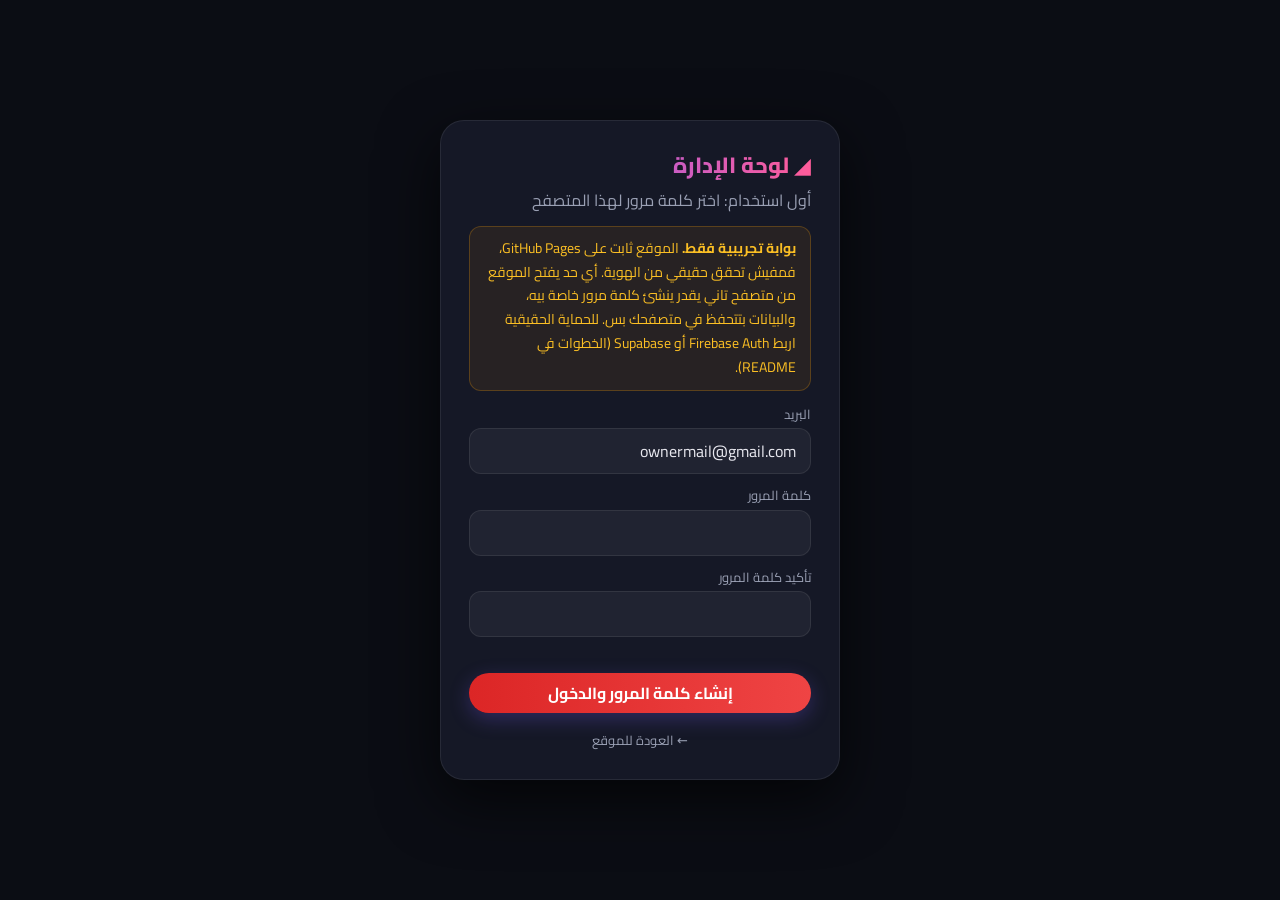
==== admin.html @ e35d7181 "Import Galaxite website" ====
<!DOCTYPE html>
<html lang="ar" dir="rtl">
<head>
<meta charset="utf-8">
<meta name="viewport" content="width=device-width, initial-scale=1">
<meta name="robots" content="noindex, nofollow">
<title>لوحة الإدارة | Galaxite</title>
<link rel="preconnect" href="https://fonts.googleapis.com">
<link href="https://fonts.googleapis.com/css2?family=Cairo:wght@400;600;800&display=swap" rel="stylesheet">
<link rel="icon" href="icon.svg" type="image/svg+xml">
<link rel="stylesheet" href="admin.css">
</head>
<body>
<div id="root"></div>
<script src="data.js"></script>
<script src="auth-config.js"></script>
<script src="admin.js"></script>
</body>
</html>
---- admin.css ----
*{box-sizing:border-box}
:root{--acc:#7c5cff;--acc2:#ff5c9a;--bg:#0b0d14;--card:#151826;--line:#ffffff14;--mut:#9aa0b4}
body{margin:0;background:var(--bg);color:#e8e8ef;font-family:Cairo,system-ui,"Segoe UI",Tahoma,sans-serif;line-height:1.5}
button,input,select,textarea{font:inherit;color:inherit}
a{color:inherit;text-decoration:none}
.btn{display:inline-flex;align-items:center;gap:6px;min-height:40px;padding:0 16px;border:0;border-radius:999px;background:#ffffff14;cursor:pointer;transition:transform .15s,background .2s}
.btn:hover{background:#ffffff22}.btn:active{transform:scale(.97)}
.btn.pri{background:linear-gradient(90deg,var(--acc),var(--acc2));color:#fff;font-weight:700;box-shadow:0 6px 20px #7c5cff44}
.btn.dan{background:#ef444422;color:#ff8080}
.btn.sm{min-height:32px;padding:0 12px;font-size:13px}
:focus-visible{outline:2px solid #fff;outline-offset:2px}
input,select,textarea{width:100%;padding:10px 14px;border-radius:12px;border:1px solid var(--line);background:#ffffff0d}
input:focus,select:focus,textarea:focus{outline:2px solid var(--acc);border-color:transparent}
label{display:block;font-size:13px;color:var(--mut);margin:12px 0 4px}
.gate{min-height:100vh;display:grid;place-items:center;padding:20px}
.gate .box{width:100%;max-width:400px;background:var(--card);border:1px solid var(--line);border-radius:24px;padding:28px;box-shadow:0 20px 60px #000a}
.logo{font-weight:800;font-size:22px;background:linear-gradient(90deg,var(--acc),var(--acc2));-webkit-background-clip:text;background-clip:text;color:transparent}
.warn{background:#f59e0b1f;border:1px solid #f59e0b55;color:#fbbf24;border-radius:12px;padding:10px 12px;font-size:13px;margin:14px 0}
.err{color:#ff8080;font-size:13px;min-height:20px;margin-top:8px}
.app{display:grid;grid-template-columns:230px 1fr;min-height:100vh}
.side{background:#0f1220;border-inline-end:1px solid var(--line);padding:18px 12px;position:sticky;top:0;height:100vh;display:flex;flex-direction:column;gap:6px}
.side a,.side button.nav{display:flex;align-items:center;gap:10px;padding:10px 14px;border-radius:12px;border:0;background:none;text-align:start;cursor:pointer;color:var(--mut)}
.side a.on{background:linear-gradient(90deg,#7c5cff33,#ff5c9a22);color:#fff}
.side .sp{flex:1}
.main{padding:22px;max-width:1100px;width:100%}
.top{display:flex;flex-wrap:wrap;gap:12px;align-items:center;justify-content:space-between;margin-bottom:18px}
.top h1{margin:0;font-size:24px}
.stats{display:grid;grid-template-columns:repeat(auto-fit,minmax(170px,1fr));gap:14px;margin-bottom:22px}
.stat{background:var(--card);border:1px solid var(--line);border-radius:18px;padding:16px}
.stat b{display:block;font-size:30px;font-weight:800}.stat span{color:var(--mut);font-size:13px}
.panel{background:var(--card);border:1px solid var(--line);border-radius:18px;padding:16px;margin-bottom:18px}
.panel h2{margin:0 0 12px;font-size:17px}
table{width:100%;border-collapse:collapse}
th,td{padding:10px 8px;text-align:start;border-bottom:1px solid var(--line);font-size:14px}
th{color:var(--mut);font-weight:600}
.tw{overflow-x:auto}
.thumb{width:36px;height:52px;border-radius:6px;object-fit:cover;display:block}
.pill{display:inline-block;padding:2px 10px;border-radius:999px;font-size:12px;background:#ffffff14}
.row2{display:grid;grid-template-columns:1fr 1fr;gap:12px}
.modal{position:fixed;inset:0;background:#000b;display:grid;place-items:center;padding:16px;z-index:50;overflow:auto}
.modal .box{width:100%;max-width:560px;background:var(--card);border:1px solid var(--line);border-radius:22px;padding:22px;max-height:94vh;overflow:auto}
.modal h2{margin:0 0 6px}
.acts{display:flex;gap:8px;flex-wrap:wrap;margin-top:16px}
.toast{position:fixed;bottom:20px;inset-inline-start:50%;transform:translateX(50%);background:#22c55e;color:#04210f;padding:10px 20px;border-radius:999px;font-weight:700;z-index:99}
.empty{text-align:center;color:var(--mut);padding:30px}
pre.code{background:#0b0d14;border:1px solid var(--line);border-radius:12px;padding:12px;overflow:auto;direction:ltr;text-align:left;font-size:12px;max-height:260px}
.menu{display:none}
@media (max-width:760px){
 .app{grid-template-columns:1fr}
 .side{position:fixed;bottom:0;top:auto;height:auto;inset-inline:0;flex-direction:row;justify-content:space-around;padding:6px;z-index:20;border-top:1px solid var(--line);border-inline-end:0}
 .side .brand,.side .sp,.side .nav span{display:none}
 .side a,.side button.nav{flex-direction:column;gap:2px;padding:6px 10px;font-size:11px}
 .main{padding:14px 12px 90px}
 .row2{grid-template-columns:1fr}
}
.main,.panel{min-width:0}.tw{max-width:100%}
@media (max-width:760px){#sq{max-width:none!important;flex:1 1 100%}#add,#qa{flex:1 1 100%;justify-content:center}html,body{overflow-x:hidden}}
@media (max-width:760px){
 .side .nav span{display:block!important}.side a,.side button.nav{font-size:10px;padding:6px 6px}
 table:has(#tb) thead{display:none}table:has(#tb),#tb{display:block}
 #tb tr{display:flex;flex-wrap:wrap;align-items:center;gap:6px 10px;padding:12px 0;border-bottom:1px solid var(--line)}
 #tb td{border:0;padding:0}#tb td:nth-child(1){flex:0 0 44px;order:1}#tb td:nth-child(2){flex:1 1 calc(100% - 64px);order:2;font-size:15px}
 #tb td:nth-child(3),#tb td:nth-child(4),#tb td:nth-child(5),#tb td:nth-child(6){order:3;font-size:13px;color:var(--mut)}
 #tb td:nth-child(5)::after{content:" فصل"}#tb td:nth-child(6)::before{content:"⭐ "}
 #tb td:nth-child(7){order:4;flex:1 1 100%;display:flex;gap:8px}#tb td:nth-child(7) .btn{flex:1;justify-content:center;min-height:40px}
 #tb td.empty{flex:1 1 100%}
}
.gchips{display:flex;flex-wrap:wrap;gap:6px;margin-top:8px}
.stat small.up{display:block;color:#3ddc84;margin-top:4px}
.warn{background:#f59e0b14;border:1px solid #f59e0b40;border-radius:12px;padding:10px 14px;margin-bottom:14px;font-size:14px;line-height:1.7}
.side a.on{background:linear-gradient(90deg,#dc262644,#dc262618)}.btn.pri{background:linear-gradient(90deg,#dc2626,#ef4444)}
.side{overflow:auto}
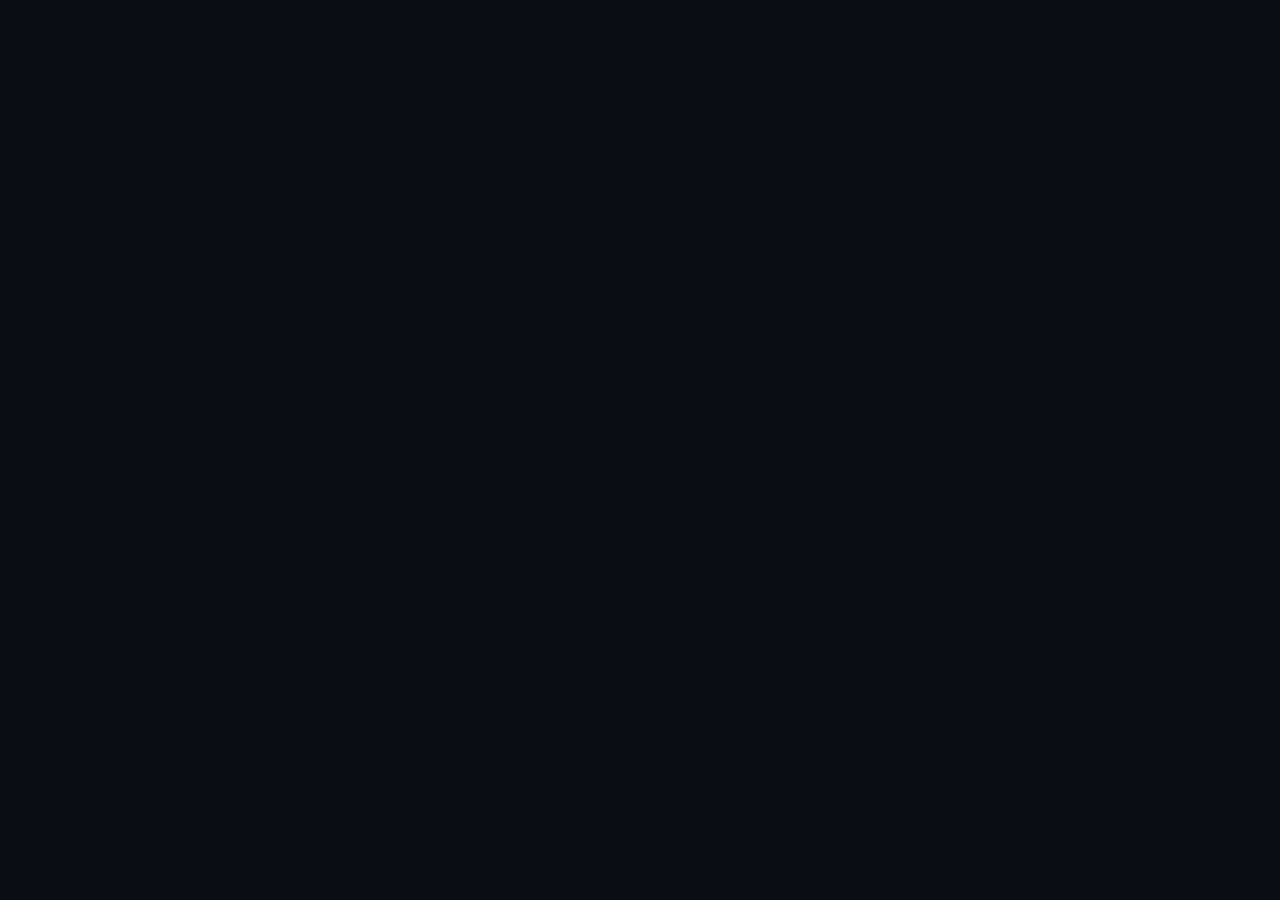
==== commit d7536d59: "Load shared reports module in admin panel" ====
--- a/admin.html
+++ b/admin.html
@@ -14,6 +14,7 @@
 <div id="root"></div>
 <script src="data.js"></script>
 <script src="auth-config.js"></script>
+<script src="reports.js"></script>
 <script src="admin.js"></script>
 </body>
 </html>
--- a/admin.css
+++ b/admin.css
@@ -70,3 +70,12 @@
 .warn{background:#f59e0b14;border:1px solid #f59e0b40;border-radius:12px;padding:10px 14px;margin-bottom:14px;font-size:14px;line-height:1.7}
 .side a.on{background:linear-gradient(90deg,#dc262644,#dc262618)}.btn.pri{background:linear-gradient(90deg,#dc2626,#ef4444)}
 .side{overflow:auto}
+
+/* Password visibility control for the admin sign-in form. */
+.admin-pw{position:relative;display:block;width:100%}
+.admin-pw input{padding-left:48px;padding-inline-start:initial}
+.admin-pw-toggle{position:absolute;left:8px;right:auto;top:50%;transform:translateY(-50%);width:34px;height:34px;display:grid;place-items:center;padding:0;border:0;border-radius:8px;background:transparent;color:var(--mut);cursor:pointer}
+.admin-pw-toggle:hover{color:#fff;background:#ffffff12}
+.admin-pw-toggle .eye-closed{display:none}
+.admin-pw-toggle[aria-pressed="true"] .eye-open{display:none}
+.admin-pw-toggle[aria-pressed="true"] .eye-closed{display:block}
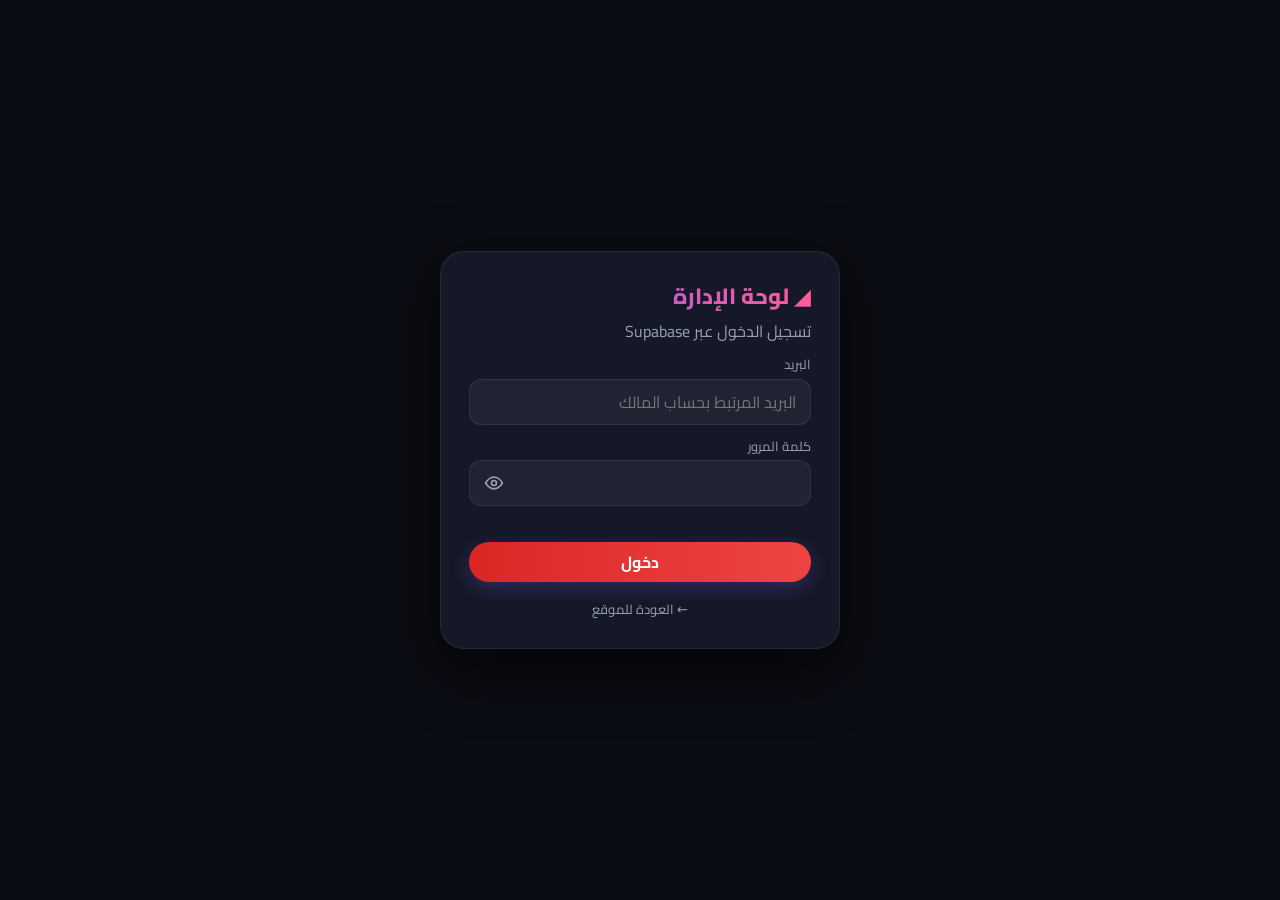
==== commit 03124934: "Load shared Supabase client before admin modules" ====
--- a/admin.html
+++ b/admin.html
@@ -14,6 +14,7 @@
 <div id="root"></div>
 <script src="data.js"></script>
 <script src="auth-config.js"></script>
+<script src="supabase-client.js"></script>
 <script src="reports.js"></script>
 <script src="admin.js"></script>
 </body>
